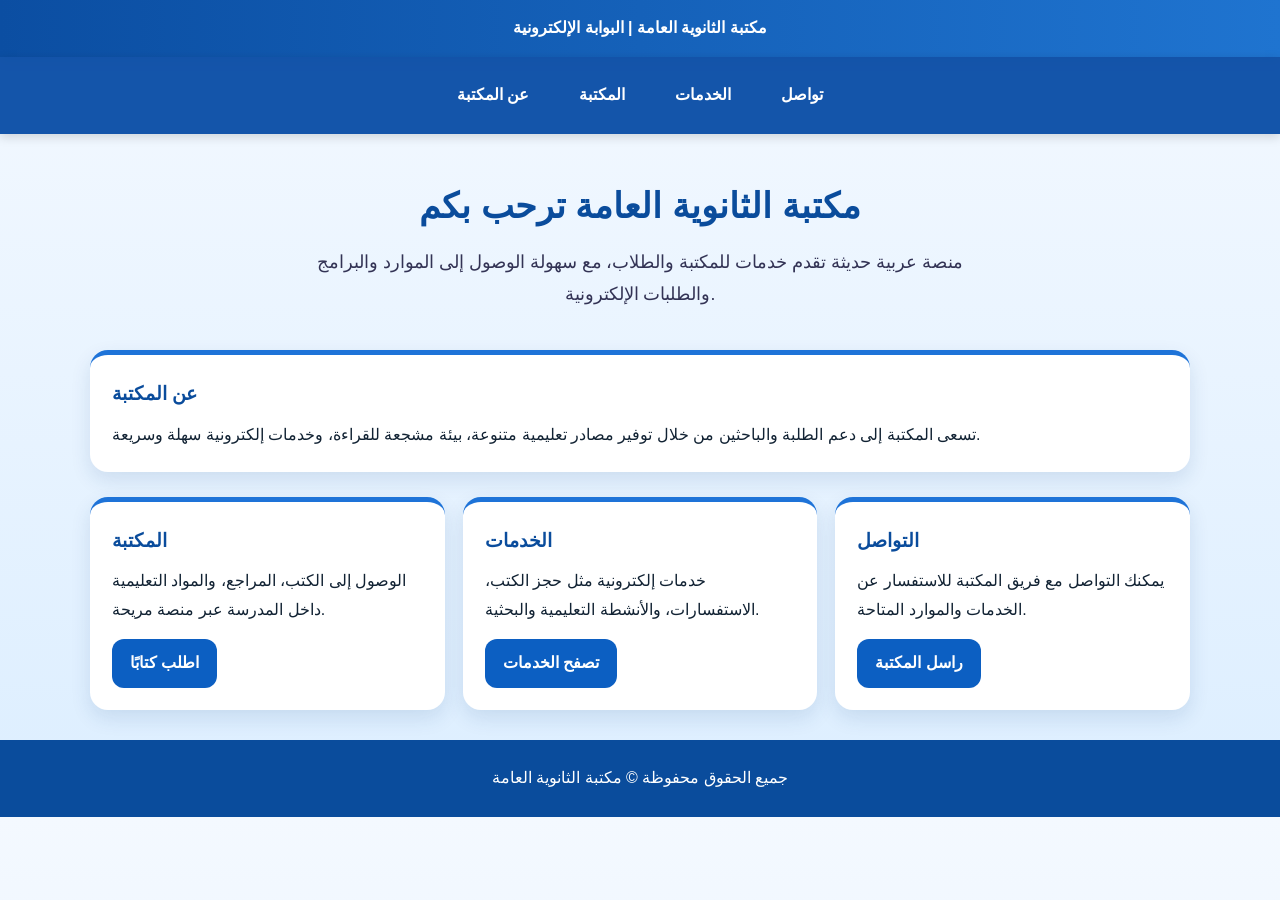
==== index.html @ 4c524dd7 "بدايه الموقع رفع تعديلات جاهزه" ====
<!DOCTYPE html>
<html>

<head>
  <meta charset="UTF-8" />
  <meta name="viewport" content="width=device-width, initial-scale=1.0" />
  <title>مكتبة الثانوية العامة</title>
  <style>
    * {
      box-sizing: border-box;
      margin: 0;
      padding: 0;
      font-family: "Tahoma", sans-serif;
    }

    body {
      background: linear-gradient(to bottom, #f4f9ff, #dceeff);
      color: #123;
      line-height: 1.8;
    }

    .topbar {
      background: linear-gradient(90deg, #0b4ea2, #1f74d0);
      color: white;
      padding: 14px 24px;
      text-align: center;
      font-weight: bold;
      box-shadow: 0 4px 12px rgba(0, 0, 0, 0.15);
    }

    .navbar {
      position: sticky;
      top: 0;
      z-index: 1000;
      background: rgba(9, 76, 166, 0.95);
      display: flex;
      justify-content: center;
      gap: 18px;
      padding: 14px;
      flex-wrap: wrap;
      box-shadow: 0 3px 10px rgba(0, 0, 0, 0.15);
    }

    .navbar a {
      color: white;
      text-decoration: none;
      font-weight: bold;
      padding: 10px 16px;
      border-radius: 10px;
      transition: 0.3s;
    }

    .navbar a:hover {
      background: rgba(255, 255, 255, 0.2);
    }

    .hero {
      text-align: center;
      padding: 40px 20px 20px;
    }

    .hero h1 {
      font-size: 2.2rem;
      color: #0a4c9c;
      margin-bottom: 10px;
    }

    .hero p {
      font-size: 1.1rem;
      color: #335;
      max-width: 700px;
      margin: auto;
    }

    .container {
      width: min(1100px, calc(100% - 30px));
      margin: 20px auto;
    }

    .cards {
      display: grid;
      grid-template-columns: repeat(auto-fit, minmax(240px, 1fr));
      gap: 18px;
      margin-top: 25px;
    }

    .card {
      background: white;
      border-radius: 18px;
      padding: 22px;
      box-shadow: 0 8px 20px rgba(18, 64, 124, 0.12);
      border-top: 5px solid #1e73d8;
    }

    .card h3 {
      color: #0a4c9c;
      margin-bottom: 10px;
    }

    .btn {
      display: inline-block;
      margin-top: 14px;
      background: #0c5fc2;
      color: white;
      padding: 10px 18px;
      border-radius: 12px;
      text-decoration: none;
      font-weight: bold;
    }

    .btn:hover {
      background: #0a4c9c;
    }

    footer {
      text-align: center;
      padding: 24px;
      background: #0a4c9c;
      color: white;
      margin-top: 30px;
    }
  </style>
</head>


<body>
  <div class="topbar">مكتبة الثانوية العامة | البوابة الإلكترونية</div>

  <nav class="navbar">
    <a href="#about">عن المكتبة</a>
    <a href="#library">المكتبة</a>
    <a href="#services">الخدمات</a>
    <a href="#contact">تواصل</a>
  </nav>

  <section class="hero">
    <h1>مكتبة الثانوية العامة ترحب بكم</h1>
    <p>منصة عربية حديثة تقدم خدمات للمكتبة والطلاب، مع سهولة الوصول إلى الموارد والبرامج والطلبات الإلكترونية.</p>
  </section>

  <div class="container">
    <section id="about" class="card">
      <h3>عن المكتبة</h3>
      <p>تسعى المكتبة إلى دعم الطلبة والباحثين من خلال توفير مصادر تعليمية متنوعة، بيئة مشجعة للقراءة، وخدمات إلكترونية سهلة وسريعة.</p>
    </section>

    <div class="cards">
      <section id="library" class="card">
        <h3>المكتبة</h3>
        <p>الوصول إلى الكتب، المراجع، والمواد التعليمية داخل المدرسة عبر منصة مريحة.</p>
        <a href="#contact" class="btn">اطلب كتابًا</a>
      </section>

      <section id="services" class="card">
        <h3>الخدمات</h3>
        <p>خدمات إلكترونية مثل حجز الكتب، الاستفسارات، والأنشطة التعليمية والبحثية.</p>
        <a href="#contact" class="btn">تصفح الخدمات</a>
      </section>

      <section id="contact" class="card">
        <h3>التواصل</h3>
        <p>يمكنك التواصل مع فريق المكتبة للاستفسار عن الخدمات والموارد المتاحة.</p>
        <a href="mailto:library@school.edu.sa" class="btn">راسل المكتبة</a>
      </section>
    </div>
  </div>

  <footer>
    جميع الحقوق محفوظة © مكتبة الثانوية العامة
  </footer>
</body>






</html>
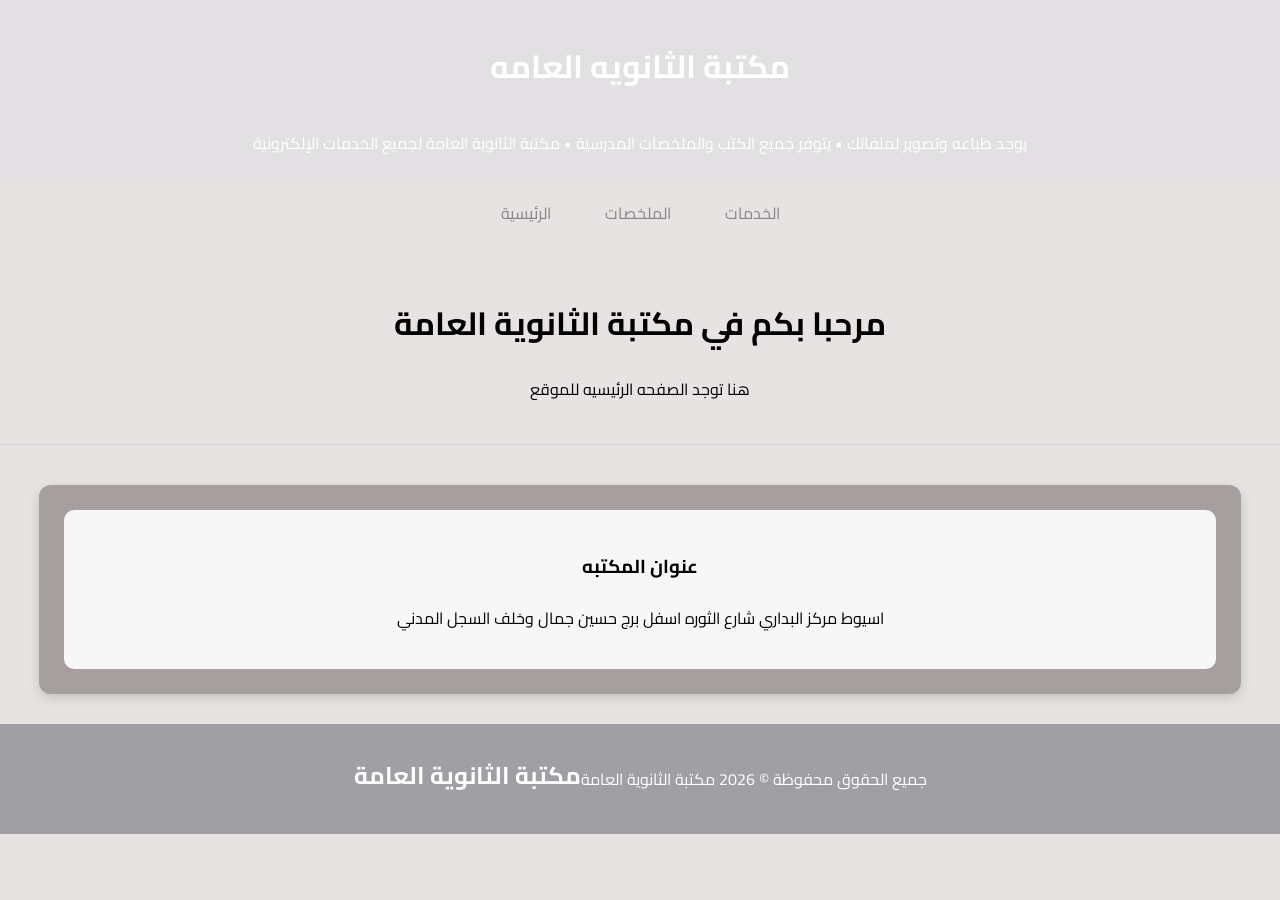
==== commit bfd23d1d: "start the web" ====
--- a/index.html
+++ b/index.html
@@ -1,178 +1,45 @@
 <!DOCTYPE html>
-<html>
+<html lang="ar">
+<head>
+    <meta charset="UTF-8">
+    <title>مكتبة الثانويه العامه</title>
 
-<head>
-  <meta charset="UTF-8" />
-  <meta name="viewport" content="width=device-width, initial-scale=1.0" />
-  <title>مكتبة الثانوية العامة</title>
-  <style>
-    * {
-      box-sizing: border-box;
-      margin: 0;
-      padding: 0;
-      font-family: "Tahoma", sans-serif;
-    }
+    <!-- ستايلي -->
 
-    body {
-      background: linear-gradient(to bottom, #f4f9ff, #dceeff);
-      color: #123;
-      line-height: 1.8;
-    }
+<link rel="stylesheet" href="style.css">
 
-    .topbar {
-      background: linear-gradient(90deg, #0b4ea2, #1f74d0);
-      color: white;
-      padding: 14px 24px;
-      text-align: center;
-      font-weight: bold;
-      box-shadow: 0 4px 12px rgba(0, 0, 0, 0.15);
-    }
+</head>
+<body>
 
-    .navbar {
-      position: sticky;
-      top: 0;
-      z-index: 1000;
-      background: rgba(9, 76, 166, 0.95);
-      display: flex;
-      justify-content: center;
-      gap: 18px;
-      padding: 14px;
-      flex-wrap: wrap;
-      box-shadow: 0 3px 10px rgba(0, 0, 0, 0.15);
-    }
+    <header>
+        <h1>مكتبة الثانويه العامه</h1>
+    <div class="new-bar">
+    <span>
+ يوجد طباعه وتصوير لملفاتك •  يتوفر جميع الكتب والملخصات المدرسية • مكتبة الثانوية العامة لجميع الخدمات الإلكترونية
+    </span>
+</div>
+    </header>
+    <nav>
+        <a href="website.html">الرئيسية</a>
+        <a href="summaries.html">الملخصات</a>
+        <a href="services.html">الخدمات</a>
+    </nav>
+    <h1 style="text-align: center; margin-top: 50px;">مرحبا بكم في مكتبة الثانوية العامة</h1>
+    <p style="text-align: center; margin-top: 20px;">هنا توجد الصفحه الرئيسيه للموقع</p>   
+    <hr style="margin: 40px 0; border: none; border-top: 1px solid #ccc;">  
+    <div class="container">
+        <div class="cards">
+            <div class="card">
+                <h3>عنوان المكتبه</h3>
+                <p>اسيوط مركز البداري شارع الثوره اسفل برج حسين جمال  وخلف السجل المدني </p>
+            </div>
+        </div>
+    </div>
+        <footer>
+            <h3>مكتبة الثانوية العامة</h1>
+            <p>جميع الحقوق محفوظة &copy; 2026 مكتبة الثانوية العامة
+            </p>
 
-    .navbar a {
-      color: white;
-      text-decoration: none;
-      font-weight: bold;
-      padding: 10px 16px;
-      border-radius: 10px;
-      transition: 0.3s;
-    }
-
-    .navbar a:hover {
-      background: rgba(255, 255, 255, 0.2);
-    }
-
-    .hero {
-      text-align: center;
-      padding: 40px 20px 20px;
-    }
-
-    .hero h1 {
-      font-size: 2.2rem;
-      color: #0a4c9c;
-      margin-bottom: 10px;
-    }
-
-    .hero p {
-      font-size: 1.1rem;
-      color: #335;
-      max-width: 700px;
-      margin: auto;
-    }
-
-    .container {
-      width: min(1100px, calc(100% - 30px));
-      margin: 20px auto;
-    }
-
-    .cards {
-      display: grid;
-      grid-template-columns: repeat(auto-fit, minmax(240px, 1fr));
-      gap: 18px;
-      margin-top: 25px;
-    }
-
-    .card {
-      background: white;
-      border-radius: 18px;
-      padding: 22px;
-      box-shadow: 0 8px 20px rgba(18, 64, 124, 0.12);
-      border-top: 5px solid #1e73d8;
-    }
-
-    .card h3 {
-      color: #0a4c9c;
-      margin-bottom: 10px;
-    }
-
-    .btn {
-      display: inline-block;
-      margin-top: 14px;
-      background: #0c5fc2;
-      color: white;
-      padding: 10px 18px;
-      border-radius: 12px;
-      text-decoration: none;
-      font-weight: bold;
-    }
-
-    .btn:hover {
-      background: #0a4c9c;
-    }
-
-    footer {
-      text-align: center;
-      padding: 24px;
-      background: #0a4c9c;
-      color: white;
-      margin-top: 30px;
-    }
-  </style>
-</head>
-
-
-<body>
-  <div class="topbar">مكتبة الثانوية العامة | البوابة الإلكترونية</div>
-
-  <nav class="navbar">
-    <a href="#about">عن المكتبة</a>
-    <a href="#library">المكتبة</a>
-    <a href="#services">الخدمات</a>
-    <a href="#contact">تواصل</a>
-  </nav>
-
-  <section class="hero">
-    <h1>مكتبة الثانوية العامة ترحب بكم</h1>
-    <p>منصة عربية حديثة تقدم خدمات للمكتبة والطلاب، مع سهولة الوصول إلى الموارد والبرامج والطلبات الإلكترونية.</p>
-  </section>
-
-  <div class="container">
-    <section id="about" class="card">
-      <h3>عن المكتبة</h3>
-      <p>تسعى المكتبة إلى دعم الطلبة والباحثين من خلال توفير مصادر تعليمية متنوعة، بيئة مشجعة للقراءة، وخدمات إلكترونية سهلة وسريعة.</p>
-    </section>
-
-    <div class="cards">
-      <section id="library" class="card">
-        <h3>المكتبة</h3>
-        <p>الوصول إلى الكتب، المراجع، والمواد التعليمية داخل المدرسة عبر منصة مريحة.</p>
-        <a href="#contact" class="btn">اطلب كتابًا</a>
-      </section>
-
-      <section id="services" class="card">
-        <h3>الخدمات</h3>
-        <p>خدمات إلكترونية مثل حجز الكتب، الاستفسارات، والأنشطة التعليمية والبحثية.</p>
-        <a href="#contact" class="btn">تصفح الخدمات</a>
-      </section>
-
-      <section id="contact" class="card">
-        <h3>التواصل</h3>
-        <p>يمكنك التواصل مع فريق المكتبة للاستفسار عن الخدمات والموارد المتاحة.</p>
-        <a href="mailto:library@school.edu.sa" class="btn">راسل المكتبة</a>
-      </section>
-    </div>
-  </div>
-
-  <footer>
-    جميع الحقوق محفوظة © مكتبة الثانوية العامة
-  </footer>
+        </footer>    
 </body>
-
-
-
-
-
-
-</html>+</html>
--- a/style.css
+++ b/style.css
@@ -0,0 +1,114 @@
+   
+@import url('https://fonts.googleapis.com/css2?family=Cairo:wght@200..1000&display=swap');
+        nav {
+            text-align: center;
+        }
+
+        body {
+            font-family: cairo, sans-serif;
+            background-color: #e7e3e3;
+            margin: 0;
+            padding: 0;
+          
+        }
+
+
+        header {
+            background-color: #3e53b105;
+            font-family: cairo, sans-serif;
+            color: #fff;
+            padding: 15px;
+            text-align: center;
+            background-image: url(https://scu.eg/storage/2023/04/%D8%B5%D9%88%D8%B1%D8%A9-%D8%A7%D9%84%D9%85%D9%83%D8%AA%D8%A8%D8%A9-%D8%A7%D9%84%D8%B1%D9%82%D9%85%D9%8A%D8%A9.jpeg);
+            
+        }
+
+        .new-bar {
+            background-color: #2e222200;
+            font-family: cairo, sans-serif;
+            overflow: hidden;
+            white-space: nowrap;
+            
+        }
+        .new-bar span {
+            display: inline-block;
+            padding: 10px;
+            animation: scrollnews 40s linear infinite;
+        }
+        @keyframes scrollnews {
+    from {
+        transform: translateX(-100%);
+    }
+    to {
+        transform: translateX(100%);
+    }
+        }
+
+
+        nav a {
+            color: #0606076c;
+            text-decoration: none;
+            text-align: center;
+            display: inline-block;
+            cursor: pointer;
+            background-color: #ffffff00;
+            padding: 15px;
+            margin: 0 10px;
+        }
+        nav a:hover {
+            background-color: #c5c8da;
+            color: #fff;
+        }
+
+        .container {
+    width: 90%;
+    max-width: 1200px;
+    margin: 30px auto;
+    padding: 25px;
+    background-color: #a59f9f;
+    border-radius: 12px;
+    box-shadow: 0 4px 12px rgba(0,0,0,0.15);
+}
+        .cards {
+    display: flex;
+    gap: 20px;
+    flex-wrap: wrap;
+}
+
+.card {
+    flex: 1;
+    min-width: 250px;
+    background: #f7f7f7;
+    border-radius: 10px;
+    padding: 20px;
+    text-align: center;
+    transition: 0.3s;
+}
+
+.card:hover {
+    transform: translateY(-5px);
+    box-shadow: 0 6px 18px rgba(0,0,0,.2);
+    cursor: pointer;
+    color: #3e53b1;
+}
+    footer {
+      text-align: center;
+      padding: 24px;
+      background: #777b80a1;
+      color: white;
+      margin-top: 30px;
+      transition: 0.3s;
+      display: flex;
+      justify-content: center;
+    }
+    
+    footer:hover {
+      cursor: pointer;
+      box-shadow: 0 6px 18px rgba(0,0,0,.2);
+      transform: scale(1.02);
+      filter: brightness(1);
+    }
+    footer h3 {
+      margin: 5px 0 0;
+      font-size: 1.5em;
+    }
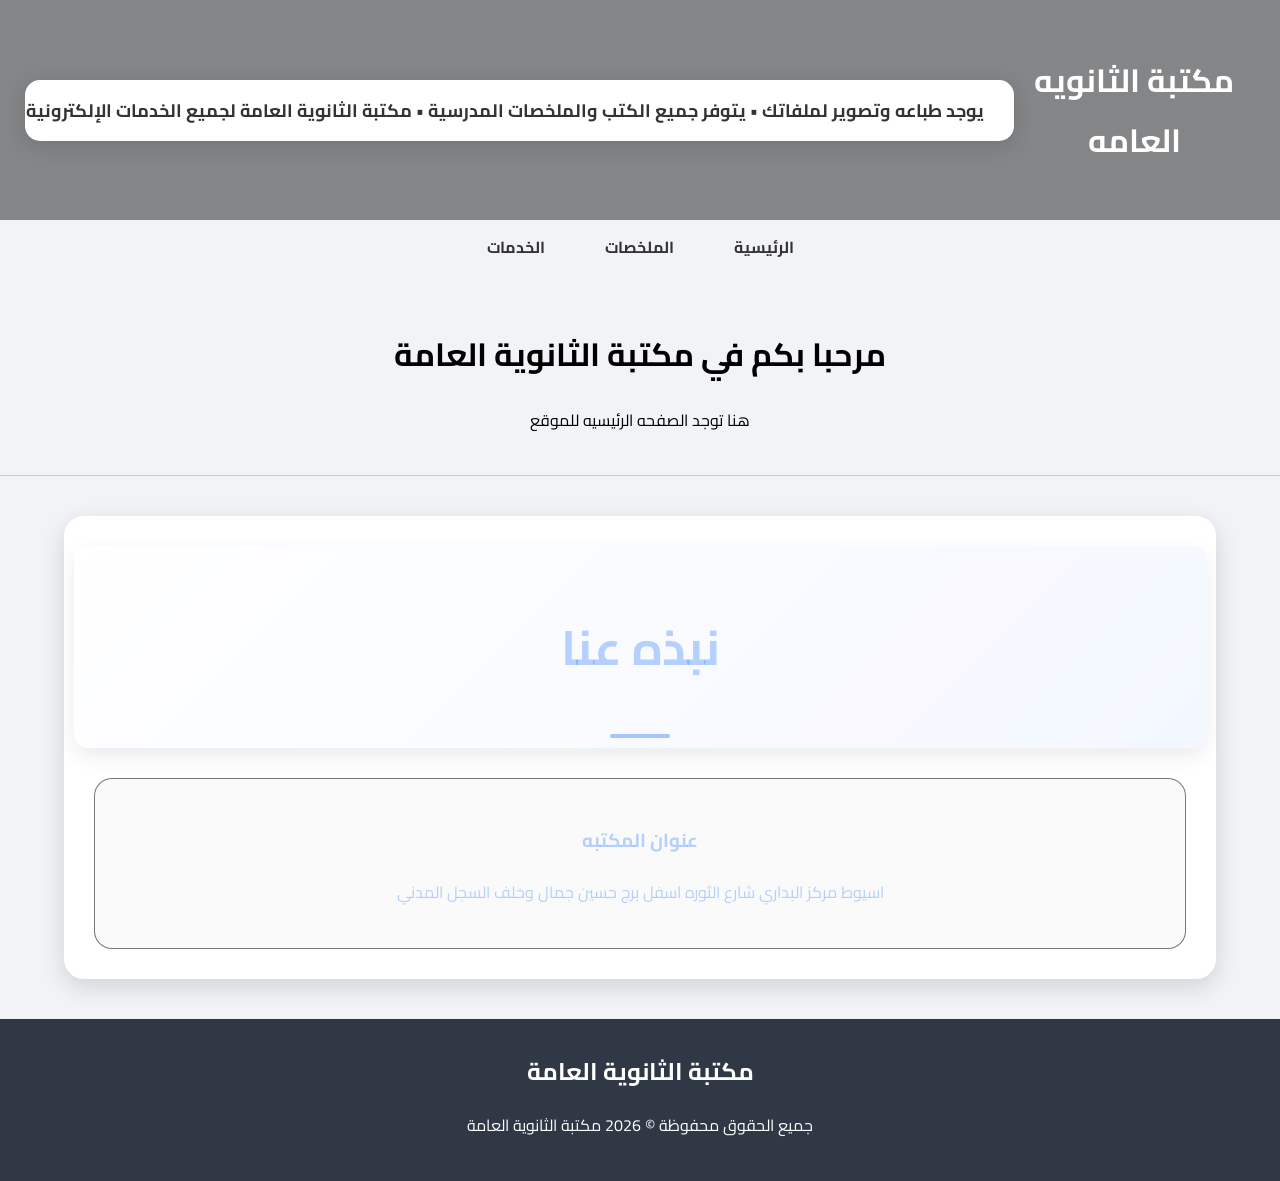
==== commit 89900fc4: "v2" ====
--- a/index.html
+++ b/index.html
@@ -14,7 +14,7 @@
     <header>
         <h1>مكتبة الثانويه العامه</h1>
     <div class="new-bar">
-    <span>
+   <span>
  يوجد طباعه وتصوير لملفاتك •  يتوفر جميع الكتب والملخصات المدرسية • مكتبة الثانوية العامة لجميع الخدمات الإلكترونية
     </span>
 </div>
@@ -28,6 +28,11 @@
     <p style="text-align: center; margin-top: 20px;">هنا توجد الصفحه الرئيسيه للموقع</p>   
     <hr style="margin: 40px 0; border: none; border-top: 1px solid #ccc;">  
     <div class="container">
+    <div class="title">
+
+        <h2>نبذه عنا</h2>
+
+    </div>
         <div class="cards">
             <div class="card">
                 <h3>عنوان المكتبه</h3>
@@ -36,10 +41,10 @@
         </div>
     </div>
         <footer>
-            <h3>مكتبة الثانوية العامة</h1>
+            <h3>مكتبة الثانوية العامة</h3>
             <p>جميع الحقوق محفوظة &copy; 2026 مكتبة الثانوية العامة
             </p>
 
         </footer>    
 </body>
-</html>
+</html>
--- a/style.css
+++ b/style.css
@@ -1,114 +1,308 @@
-   
 @import url('https://fonts.googleapis.com/css2?family=Cairo:wght@200..1000&display=swap');
-        nav {
-            text-align: center;
-        }
-
-        body {
-            font-family: cairo, sans-serif;
-            background-color: #e7e3e3;
-            margin: 0;
-            padding: 0;
-          
-        }
-
-
-        header {
-            background-color: #3e53b105;
-            font-family: cairo, sans-serif;
-            color: #fff;
-            padding: 15px;
-            text-align: center;
-            background-image: url(https://scu.eg/storage/2023/04/%D8%B5%D9%88%D8%B1%D8%A9-%D8%A7%D9%84%D9%85%D9%83%D8%AA%D8%A8%D8%A9-%D8%A7%D9%84%D8%B1%D9%82%D9%85%D9%8A%D8%A9.jpeg);
-            
-        }
-
-        .new-bar {
-            background-color: #2e222200;
-            font-family: cairo, sans-serif;
-            overflow: hidden;
-            white-space: nowrap;
-            
-        }
-        .new-bar span {
-            display: inline-block;
-            padding: 10px;
-            animation: scrollnews 40s linear infinite;
-        }
-        @keyframes scrollnews {
+
+* {
+    box-sizing: border-box;
+}
+
+body {
+    font-family: "Cairo", sans-serif;
+    background: #f1f3f6;
+    margin: 0;
+    padding: 0;
+    direction: rtl;
+}
+
+
+/* HEADER */
+header {
+    min-height: 220px;
+    color: white;
+    padding: 25px;
+    text-align: center;
+
+    background-image:
+    linear-gradient(rgba(0,0,0,.45),rgba(0,0,0,.45)),
+    url("https://scu.eg/storage/2023/04/%D8%B5%D9%88%D8%B1%D8%A9-%D8%A7%D9%84%D9%85%D9%83%D8%AA%D8%A8%D8%A9-%D8%A7%D9%84%D8%B1%D9%82%D9%85%D9%8A%D8%A9.jpeg");
+
+    background-size: cover;
+    background-position: center;
+    display: flex;
+    justify-content: center;
+    align-items: center;
+}
+
+
+/* شريط الأخبار */
+.new-bar {
+    width: 100%;
+    background: white;
+    overflow: hidden;
+    white-space: nowrap;
+    border-radius: 15px;
+    box-shadow: 0 5px 20px #0002;
+    margin: 15px 0;
+}
+
+.new-bar span {
+    display: inline-block;
+    padding: 14px 30px;
+    color: #333;
+    font-size: 18px;
+    font-weight: 700;
+
+    animation: scrollnews 45s linear infinite;
+}
+
+.new-bar:hover span {
+    animation-play-state: paused;
+}
+
+
+@keyframes scrollnews {
+
     from {
         transform: translateX(-100%);
     }
+
     to {
         transform: translateX(100%);
     }
-        }
-
-
-        nav a {
-            color: #0606076c;
-            text-decoration: none;
-            text-align: center;
-            display: inline-block;
-            cursor: pointer;
-            background-color: #ffffff00;
-            padding: 15px;
-            margin: 0 10px;
-        }
-        nav a:hover {
-            background-color: #c5c8da;
-            color: #fff;
-        }
-
-        .container {
+
+}
+
+
+/* NAV */
+nav {
+    display: flex;
+    justify-content: center;
+    flex-wrap: wrap;
+    gap: 10px;
+}
+
+
+nav a {
+
+    color: #333;
+    text-decoration: none;
+
+    padding: 12px 25px;
+
+    border-radius: 15px;
+
+    font-weight: bold;
+
+    transition: .3s;
+
+    position: relative;
+}
+
+
+nav a:hover {
+
+    background: #2e7dff;
+
+    color:white;
+
+    transform: translateY(-4px);
+
+}
+
+
+/* المحتوى */
+.container {
+
     width: 90%;
-    max-width: 1200px;
-    margin: 30px auto;
-    padding: 25px;
-    background-color: #a59f9f;
-    border-radius: 12px;
-    box-shadow: 0 4px 12px rgba(0,0,0,0.15);
-}
-        .cards {
-    display: flex;
-    gap: 20px;
-    flex-wrap: wrap;
-}
+
+    max-width:1200px;
+
+    margin:30px auto;
+
+    padding:30px;
+
+    background:white;
+
+    border-radius:20px;
+
+    box-shadow:0 8px 25px #0002;
+
+}
+
+
+/* الكروت */
+.cards {
+
+    display:grid;
+
+    grid-template-columns:
+    repeat(auto-fit,minmax(250px,1fr));
+
+    gap:25px;
+
+}
+
 
 .card {
-    flex: 1;
-    min-width: 250px;
-    background: #f7f7f7;
-    border-radius: 10px;
-    padding: 20px;
+
+    background:#fafafa;
+    color: #2e7eff56;
+    padding:25px;
+
+    border-radius:18px;
+
+    text-align:center;
+
+    transition:.35s;
+
+    border:1px solid #00000085;
+
+}
+
+
+.card:hover {
+
+    transform:translateY(-8px);
+
+    box-shadow: 0 12px 30px rgba(46, 125, 255, .35);
+
+    background: linear-gradient(135deg, #2e7eff56, #5a8eff57);
+
+    color:#fcf7f7;
+
+}
+
+.card:hover::after {
+
+    background: #fff;
+
+    width: 140px;
+
+}
+
+/* FOOTER */
+
+footer {
+
+    margin-top:40px;
+
+    padding:25px;
+
+    background:#303846;
+
+    color:white;
+
+    text-align:center;
+
+    transition:.3s;
+
+}
+
+
+footer:hover {
+
+    background:#2e7dff;
+
+}
+
+
+footer h3 {
+
+    margin:5px;
+
+    font-size:24px;
+
+}
+
+
+
+/* الموبايل */
+
+@media(max-width:600px){
+
+    header {
+
+        min-height:170px;
+
+    }
+
+
+    nav a {
+
+        width:90%;
+
+    }
+
+
+    .container {
+
+        width:95%;
+
+        padding:15px;
+
+    }
+
+
+    .new-bar span {
+
+        font-size:15px;
+
+    }
+
+}
+
+.container .title {
+    display: block;
+    position: relative;
+
+    width: calc(100% + 40px);
+    margin: 0 -20px 30px;
+
     text-align: center;
-    transition: 0.3s;
-}
-
-.card:hover {
-    transform: translateY(-5px);
-    box-shadow: 0 6px 18px rgba(0,0,0,.2);
+    padding: 16px 30px;
+
+    font-family: "Cairo", sans-serif;
+    font-size: 32px;
+    font-weight: 800;
+
+    color: #2e7eff56;
+
+    background: linear-gradient(135deg, #ffffff, #f3f7ff);
+    border-radius: 14px;
+
+    box-shadow: 0 8px 20px rgba(0, 0, 0, .08);
+
+    transition: all .35s ease;
     cursor: pointer;
-    color: #3e53b1;
-}
-    footer {
-      text-align: center;
-      padding: 24px;
-      background: #777b80a1;
-      color: white;
-      margin-top: 30px;
-      transition: 0.3s;
-      display: flex;
-      justify-content: center;
-    }
-    
-    footer:hover {
-      cursor: pointer;
-      box-shadow: 0 6px 18px rgba(0,0,0,.2);
-      transform: scale(1.02);
-      filter: brightness(1);
-    }
-    footer h3 {
-      margin: 5px 0 0;
-      font-size: 1.5em;
-    }+}
+
+/* الخط السفلي */
+.container .title::after {
+    content: "";
+    position: absolute;
+    bottom: 10px;
+    left: 50%;
+    transform: translateX(-50%);
+
+    width: 60px;
+    height: 4px;
+
+    background: #2e7eff69;
+    border-radius: 50px;
+
+    transition: .35s ease;
+}
+
+/* Hover */
+.container .title:hover {
+    width: calc(100% + 60px);
+    margin: 0 -30px 30px;
+
+    background: linear-gradient(135deg, #2e7eff56, #5a8eff57);
+    color: #fff;
+
+    box-shadow: 0 12px 30px rgba(46, 125, 255, .35);
+}
+
+.container .title:hover::after {
+    width: 140px;
+    background: #fff;
+}
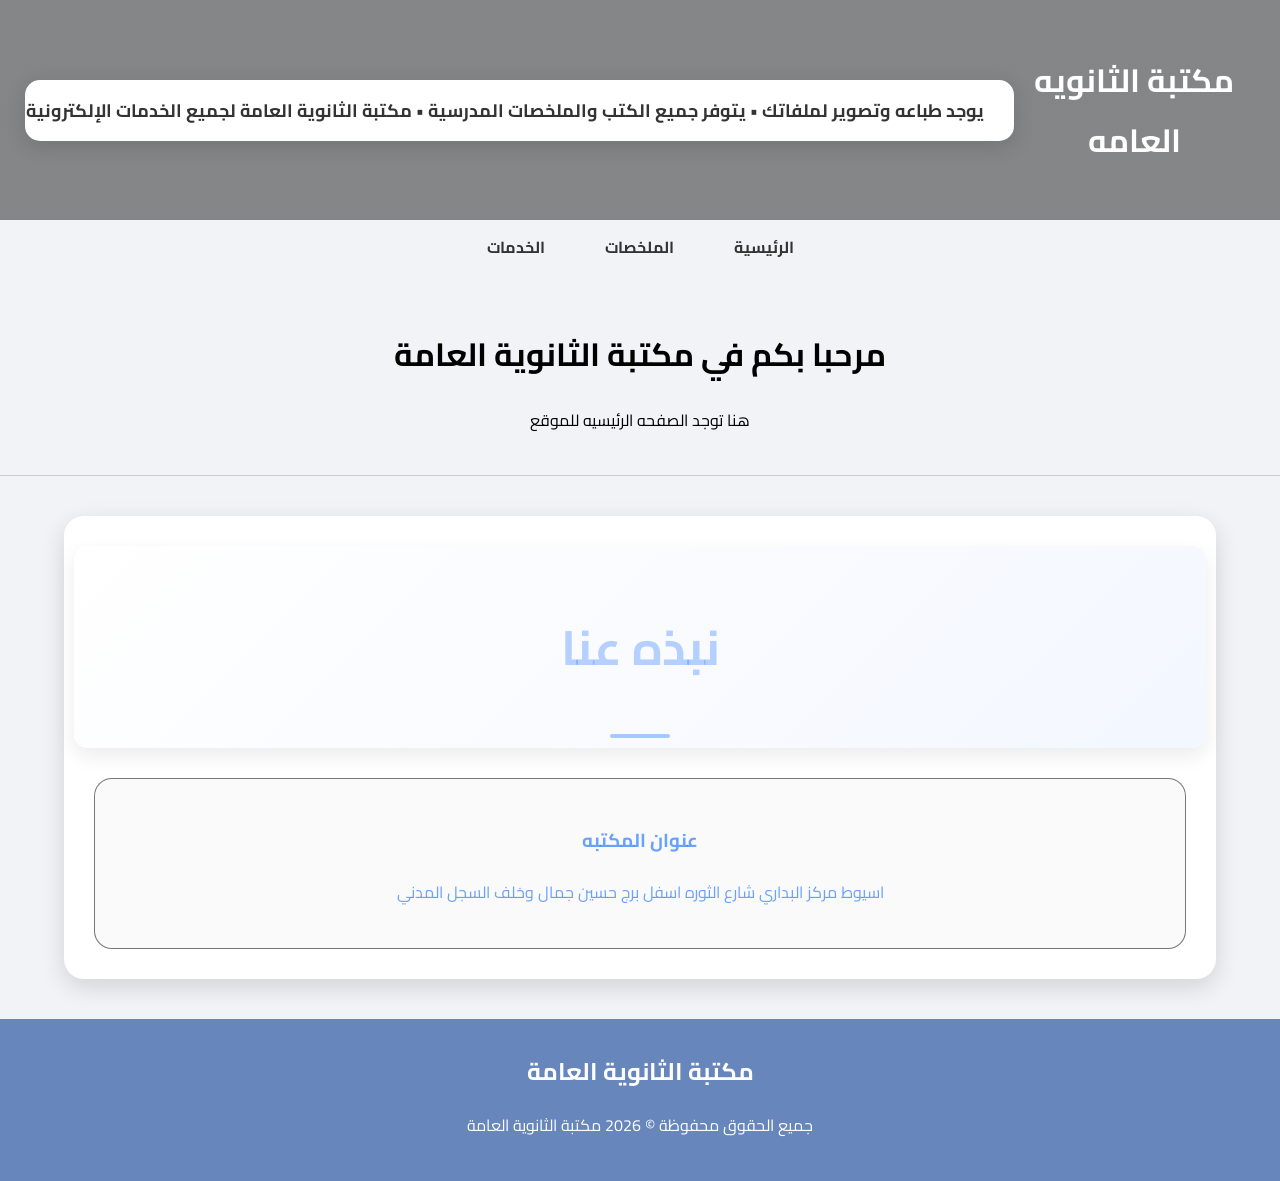
==== commit 292fef9a: "Enhance index.html with viewport meta tag Added viewport meta tag for responsive design." ====
--- a/index.html
+++ b/index.html
@@ -2,6 +2,7 @@
 <html lang="ar">
 <head>
     <meta charset="UTF-8">
+    <meta name="viewport" content="width=device-width, initial-scale=1.0">
     <title>مكتبة الثانويه العامه</title>
 
     <!-- ستايلي -->
@@ -20,7 +21,7 @@
 </div>
     </header>
     <nav>
-        <a href="website.html">الرئيسية</a>
+        <a href="index.html">الرئيسية</a>
         <a href="summaries.html">الملخصات</a>
         <a href="services.html">الخدمات</a>
     </nav>
@@ -47,4 +48,4 @@
 
         </footer>    
 </body>
-</html>+</html>
--- a/style.css
+++ b/style.css
@@ -144,9 +144,9 @@
 .card {
 
     background:#fafafa;
-    color: #2e7eff56;
+    color: #2e7effb7;
     padding:25px;
-
+ 
     border-radius:18px;
 
     text-align:center;
@@ -186,7 +186,7 @@
 
     padding:25px;
 
-    background:#303846;
+    background:#6786bb;
 
     color:white;
 
@@ -199,8 +199,8 @@
 
 footer:hover {
 
-    background:#2e7dff;
-
+    background: linear-gradient(135deg, #2e7effc5, #5a8eff57);
+    box-shadow: 0 12px 30px rgba(46, 125, 255, .35);
 }
 
 
@@ -305,4 +305,4 @@
 .container .title:hover::after {
     width: 140px;
     background: #fff;
-}+}
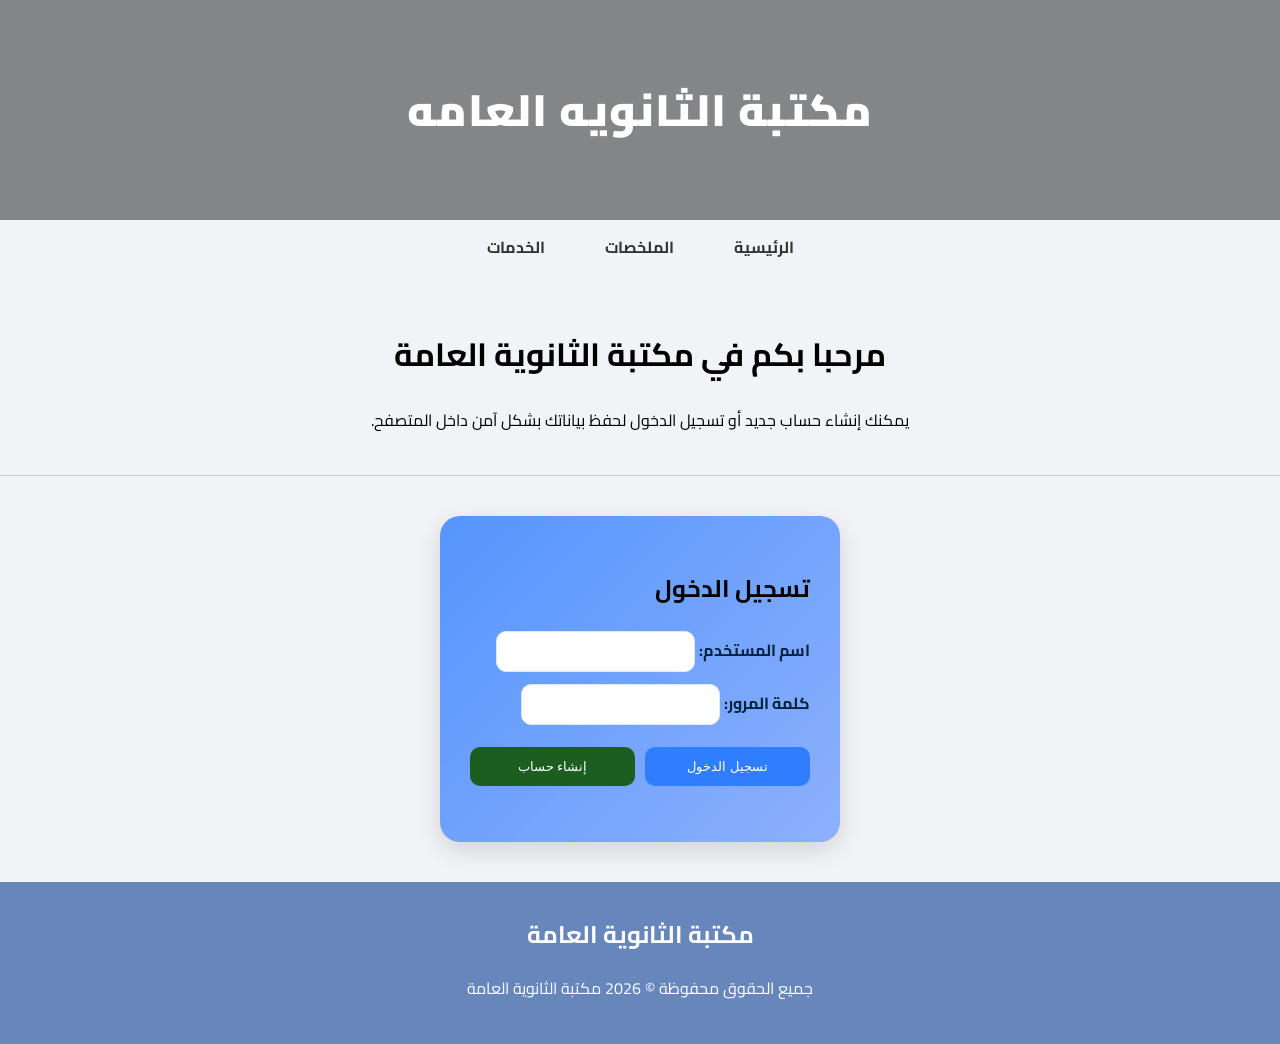
==== commit cd35c000: "V3 NEW UPDATE!!!" ====
--- a/index.html
+++ b/index.html
@@ -2,7 +2,6 @@
 <html lang="ar">
 <head>
     <meta charset="UTF-8">
-    <meta name="viewport" content="width=device-width, initial-scale=1.0">
     <title>مكتبة الثانويه العامه</title>
 
     <!-- ستايلي -->
@@ -24,7 +23,9 @@
         <a href="index.html">الرئيسية</a>
         <a href="summaries.html">الملخصات</a>
         <a href="services.html">الخدمات</a>
+        <a href="#" id="logoutLink">الخروج</a>
     </nav>
+    <p id="userBadge" style="text-align: center; margin-top: 10px; color: #0d47a1; font-weight: bold;"></p>
     <h1 style="text-align: center; margin-top: 50px;">مرحبا بكم في مكتبة الثانوية العامة</h1>
     <p style="text-align: center; margin-top: 20px;">هنا توجد الصفحه الرئيسيه للموقع</p>   
     <hr style="margin: 40px 0; border: none; border-top: 1px solid #ccc;">  
@@ -47,5 +48,6 @@
             </p>
 
         </footer>    
+    <script src="script.js"></script>
 </body>
-</html>
+</html>
--- a/style.css
+++ b/style.css
@@ -11,6 +11,8 @@
     padding: 0;
     direction: rtl;
 }
+
+/* Palette: primary(#2e7eff), secondary(#5a8eff), accent(#ffb86b), muted(#f3f6fb) */
 
 
 /* HEADER */
@@ -99,7 +101,7 @@
 
 nav a:hover {
 
-    background: #2e7dff;
+    background: linear-gradient(135deg, #2e7effb2, #5a8eff9c);
 
     color:white;
 
@@ -306,3 +308,88 @@
     width: 140px;
     background: #fff;
 }
+
+
+
+.login-platform {
+    width: 100%;
+    max-width: 400px;
+    margin: 0 auto;
+    padding: 30px;
+    background: linear-gradient(135deg, #2e7effcc, #5a8effa9);
+    border-radius: 20px;
+    box-shadow: 0 8px 25px #0002;
+    display: flex;
+    flex-direction: column;
+
+}
+
+/* header overlay & responsive text */
+header .brand {
+    text-align: center;
+}
+
+header h1 {
+    margin: 0;
+    font-size: 36px;
+    font-weight: 900;
+    letter-spacing: 1px;
+}
+
+header p.lead {
+    margin: 8px 0 0;
+    font-size: 16px;
+    opacity: .9;
+}
+
+/* button styles used site-wide */
+.btn{
+    display:inline-block;
+    background:linear-gradient(135deg,#2e7eff,#5a8eff);
+    color:#fff;
+    padding:10px 18px;
+    border-radius:12px;
+    text-decoration:none;
+    font-weight:700;
+    box-shadow:0 8px 20px rgba(46,125,255,.18);
+    transition:transform .18s, box-shadow .18s;
+}
+.btn:hover{transform:translateY(-3px);box-shadow:0 18px 40px rgba(46,125,255,.22)}
+
+/* utility: subtle card header and meta */
+.card .meta{font-size:13px;color:#6b7aa6;margin-bottom:10px}
+.card h3{margin:6px 0 12px;font-size:20px}
+.card p{color:#16325a;opacity:.9}
+
+/* refined footer layout */
+footer .cols{display:flex;gap:20px;flex-wrap:wrap;justify-content:center}
+footer .cols div{flex:1;min-width:180px}
+
+
+/* Additional breakpoints for better responsiveness */
+@media (max-width:900px){
+    .container{padding:20px}
+    header h1{font-size:30px}
+    .cards{gap:18px}
+}
+
+@media (min-width:1201px){
+    .container{padding:40px}
+    header h1{font-size:44px}
+}
+
+/* Forms inside login platform */
+.login-platform label{font-weight:700;color:#02213f;margin-bottom:6px}
+.login-platform input,
+.login-platform select,
+.login-platform textarea{
+    padding:12px 14px;border-radius:10px;border:1px solid #dfe8fb;background:#fff;outline:none;margin-bottom:12px
+}
+.login-platform input:focus{box-shadow:0 8px 20px rgba(46,125,255,.08);border-color:#2e7eff}
+
+/* small helpers */
+.muted{color:#6b7aa6;font-size:13px}
+.accent{color:#ffb86b}
+
+/* final polish: smoother transitions */
+*{transition: background .18s, color .18s, border-color .18s}
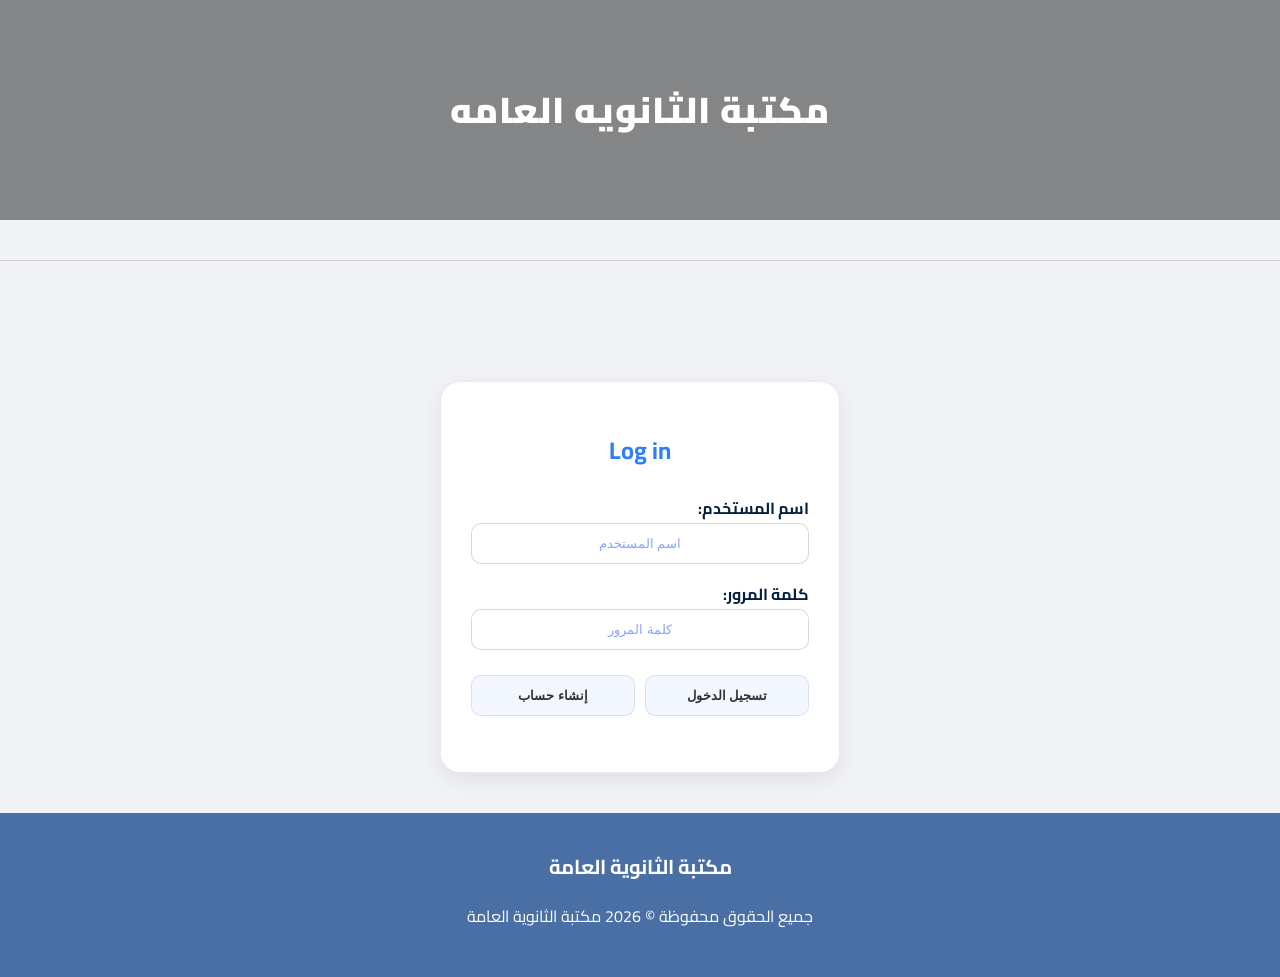
==== commit 849915ef: "v3.2" ====
--- a/index.html
+++ b/index.html
@@ -13,18 +13,20 @@
 
     <header>
         <h1>مكتبة الثانويه العامه</h1>
+        
     <div class="new-bar">
    <span>
  يوجد طباعه وتصوير لملفاتك •  يتوفر جميع الكتب والملخصات المدرسية • مكتبة الثانوية العامة لجميع الخدمات الإلكترونية
     </span>
 </div>
-    </header>
-    <nav>
+<nav>
         <a href="index.html">الرئيسية</a>
         <a href="summaries.html">الملخصات</a>
         <a href="services.html">الخدمات</a>
         <a href="#" id="logoutLink">الخروج</a>
     </nav>
+    </header>
+    
     <p id="userBadge" style="text-align: center; margin-top: 10px; color: #0d47a1; font-weight: bold;"></p>
     <h1 style="text-align: center; margin-top: 50px;">مرحبا بكم في مكتبة الثانوية العامة</h1>
     <p style="text-align: center; margin-top: 20px;">هنا توجد الصفحه الرئيسيه للموقع</p>   
@@ -40,8 +42,54 @@
                 <h3>عنوان المكتبه</h3>
                 <p>اسيوط مركز البداري شارع الثوره اسفل برج حسين جمال  وخلف السجل المدني </p>
             </div>
+            <div class="card">
+                <h3>ساعات العمل</h3>
+                <p>ساعات العمل من الساعة 8 صباحاً حتى الساعة 8 مساءً</p>
+            </div>
+            <div class="card">
+                <h3>من نحن</h3>
+                <p>مكتبه الثانويه العامه تقدم خدماتها الالكترونيه المميزه لجميع الطلاب والمدارس و توجد جميع الادوات المدرسيه للطلاب ونقدم نفسنا كمتبه مميزه وفريدة</p>
+            </div>
         </div>
     </div>
+
+    <div class="container">
+    <div class="title"
+    <h2>التواصـل</h2>
+    </div>
+    <div class="title">
+        <h2>ارقام الهواتف المعتمدة</h2>
+    
+    <div class="cards">
+        
+
+
+
+
+
+            <div class="card">
+                <h3>مدير المكتبة</h3>
+                <h4>جلال عريبي</h4>
+                <p>01096077770</p>
+            </div>
+            <div class="card">
+                <h3></h3>
+                <h4>يوســف</h4>
+                <p>01055028595</p>
+            </div>
+            <div class="card">
+                
+                <h3>مبرمج الموقع</h3>
+                <h4>خالد جلال</h4>
+                <p>01551098771</p>
+            </div>
+        </div> 
+    </div>
+ </div>
+
+
+
+
         <footer>
             <h3>مكتبة الثانوية العامة</h3>
             <p>جميع الحقوق محفوظة &copy; 2026 مكتبة الثانوية العامة
--- a/style.css
+++ b/style.css
@@ -1,6 +1,7 @@
 @import url('https://fonts.googleapis.com/css2?family=Cairo:wght@200..1000&display=swap');
 
-* {
+/* منع أي تأثيرات حركة عامة تسبب تهنيج أو تداخل */
+*, *::before, *::after {
     box-sizing: border-box;
 }
 
@@ -10,10 +11,11 @@
     margin: 0;
     padding: 0;
     direction: rtl;
-}
-
-/* Palette: primary(#2e7eff), secondary(#5a8eff), accent(#ffb86b), muted(#f3f6fb) */
-
+    color: #333;
+    min-height: 100vh;
+    display: flex;
+    flex-direction: column;
+}
 
 /* HEADER */
 header {
@@ -21,375 +23,280 @@
     color: white;
     padding: 25px;
     text-align: center;
-
-    background-image:
-    linear-gradient(rgba(0,0,0,.45),rgba(0,0,0,.45)),
-    url("https://scu.eg/storage/2023/04/%D8%B5%D9%88%D8%B1%D8%A9-%D8%A7%D9%84%D9%85%D9%83%D8%AA%D8%A8%D8%A9-%D8%A7%D9%84%D8%B1%D9%82%D9%85%D9%8A%D8%A9.jpeg");
-
+    background-image: linear-gradient(rgba(0,0,0,.45), rgba(0,0,0,.45)), url("https://scu.eg/storage/2023/04/%D8%B5%D9%88%D8%B1%D8%A9-%D8%A7%D9%84%D9%85%D9%83%D8%AA%D8%A8%D8%A9-%D8%A7%D9%84%D8%B1%D9%82%D9%85%D9%8A%D8%A9.jpeg");
     background-size: cover;
     background-position: center;
     display: flex;
+    flex-direction: column;
     justify-content: center;
     align-items: center;
 }
 
+header h1 {
+    margin: 0;
+    font-size: 36px;
+    font-weight: 900;
+    letter-spacing: 1px;
+}
+
+header p.lead {
+    margin: 8px 0 0;
+    font-size: 16px;
+    opacity: .9;
+}
 
 /* شريط الأخبار */
 .new-bar {
     width: 100%;
-    background: white;
     overflow: hidden;
     white-space: nowrap;
-    border-radius: 15px;
-    box-shadow: 0 5px 20px #0002;
     margin: 15px 0;
+    color: whitesmoke;
 }
 
 .new-bar span {
     display: inline-block;
     padding: 14px 30px;
-    color: #333;
+    color: #f8f8f8;
     font-size: 18px;
     font-weight: 700;
-
     animation: scrollnews 45s linear infinite;
 }
 
-.new-bar:hover span {
-    animation-play-state: paused;
-}
 
 
 @keyframes scrollnews {
-
-    from {
-        transform: translateX(-100%);
-    }
-
-    to {
-        transform: translateX(100%);
-    }
-
-}
-
-
-/* NAV */
+    from { transform: translateX(-100%); }
+    to { transform: translateX(100%); }
+}
+
+/* NAV - تم تثبيت الأبعاد والمقاسات لمنع الحركة */
 nav {
     display: flex;
     justify-content: center;
     flex-wrap: wrap;
-    gap: 10px;
-}
-
+    gap: 12px;
+    margin: 20px auto;
+    max-width: 1200px;
+    padding: 0 15px;
+   
+    border-radius: 15px;
+
+}
 
 nav a {
-
-    color: #333;
+    color: #ffffff;
     text-decoration: none;
-
-    padding: 12px 25px;
-
-    border-radius: 15px;
-
+    padding: 10px 22px;
+    border-radius: 12px;
     font-weight: bold;
-
-    transition: .3s;
-
+    background: #ffffff00;
+    border: 3px solid rgba(255, 253, 253, 0.459);
+    box-shadow: 0 4px 10px rgba(0,0,0,0.03);
+    transition: background 0.2s ease, color 0.2s ease, box-shadow 0.2s ease;
+}
+
+nav a:hover {
+    background: linear-gradient(135deg, #2e7eff, #5a8eff);
+    color: white;
+    box-shadow: 0 6px 15px rgba(46, 125, 255, 0.25);
+}
+
+/* المحتوى الرئيسي */
+.main-wrapper {
+    flex: 1; /* يضمن دفع الفوتر للأسفل دائماً وعدم تعليقه */
+}
+
+.container {
+    width: 90%;
+    max-width: 1200px;
+    margin: 30px auto;
+    padding: 30px;
+    background: white;
+    border-radius: 20px;
+    box-shadow: 0 8px 25px rgba(0,0,0,0.05);
+}
+
+/* العناوين الداخلية بدون تمدد مزعج يغير حجم الصفحة */
+.container .title {
     position: relative;
-}
-
-
-nav a:hover {
-
-    background: linear-gradient(135deg, #2e7effb2, #5a8eff9c);
-
-    color:white;
-
-    transform: translateY(-4px);
-
-}
-
-
-/* المحتوى */
-.container {
-
-    width: 90%;
-
-    max-width:1200px;
-
-    margin:30px auto;
-
-    padding:30px;
-
-    background:white;
-
-    border-radius:20px;
-
-    box-shadow:0 8px 25px #0002;
-
-}
-
-
-/* الكروت */
-.cards {
-
-    display:grid;
-
-    grid-template-columns:
-    repeat(auto-fit,minmax(250px,1fr));
-
-    gap:25px;
-
-}
-
-
-.card {
-
-    background:#fafafa;
-    color: #2e7effb7;
-    padding:25px;
- 
-    border-radius:18px;
-
-    text-align:center;
-
-    transition:.35s;
-
-    border:1px solid #00000085;
-
-}
-
-
-.card:hover {
-
-    transform:translateY(-8px);
-
-    box-shadow: 0 12px 30px rgba(46, 125, 255, .35);
-
-    background: linear-gradient(135deg, #2e7eff56, #5a8eff57);
-
-    color:#fcf7f7;
-
-}
-
-.card:hover::after {
-
-    background: #fff;
-
-    width: 140px;
-
-}
-
-/* FOOTER */
-
-footer {
-
-    margin-top:40px;
-
-    padding:25px;
-
-    background:#6786bb;
-
-    color:white;
-
-    text-align:center;
-
-    transition:.3s;
-
-}
-
-
-footer:hover {
-
-    background: linear-gradient(135deg, #2e7effc5, #5a8eff57);
-    box-shadow: 0 12px 30px rgba(46, 125, 255, .35);
-}
-
-
-footer h3 {
-
-    margin:5px;
-
-    font-size:24px;
-
-}
-
-
-
-/* الموبايل */
-
-@media(max-width:600px){
-
-    header {
-
-        min-height:170px;
-
-    }
-
-
-    nav a {
-
-        width:90%;
-
-    }
-
-
-    .container {
-
-        width:95%;
-
-        padding:15px;
-
-    }
-
-
-    .new-bar span {
-
-        font-size:15px;
-
-    }
-
-}
-
-.container .title {
-    display: block;
-    position: relative;
-
-    width: calc(100% + 40px);
-    margin: 0 -20px 30px;
-
+    width: 100%;
+    margin: 0 0 30px 0;
     text-align: center;
     padding: 16px 30px;
-
-    font-family: "Cairo", sans-serif;
     font-size: 32px;
     font-weight: 800;
-
-    color: #2e7eff56;
-
+    color: #2e7eff;
     background: linear-gradient(135deg, #ffffff, #f3f7ff);
     border-radius: 14px;
-
-    box-shadow: 0 8px 20px rgba(0, 0, 0, .08);
-
-    transition: all .35s ease;
-    cursor: pointer;
-}
-
-/* الخط السفلي */
+    box-shadow: 0 8px 20px rgba(0, 0, 0, .05);
+}
+
 .container .title::after {
     content: "";
     position: absolute;
     bottom: 10px;
     left: 50%;
     transform: translateX(-50%);
-
     width: 60px;
     height: 4px;
-
     background: #2e7eff69;
     border-radius: 50px;
-
-    transition: .35s ease;
-}
-
-/* Hover */
-.container .title:hover {
-    width: calc(100% + 60px);
-    margin: 0 -30px 30px;
-
-    background: linear-gradient(135deg, #2e7eff56, #5a8eff57);
+    transition: width 0.3s ease;
+}
+
+.container .title:hover::after {
+    width: 100px;
+}
+
+/* الكروت */
+.cards {
+    display: grid;
+    grid-template-columns: repeat(auto-fit, minmax(250px, 1fr));
+    gap: 25px;
+}
+
+.card {
+    background: #fafafa;
+    color: #2e7eff;
+    padding: 25px;
+    border-radius: 18px;
+    text-align: center;
+    border: 1px solid rgba(0, 0, 0, 0.08);
+    transition: transform 0.2s ease, box-shadow 0.2s ease, background 0.2s ease, color 0.2s ease;
+}
+
+.card:hover {
+    transform: translateY(-5px);
+    box-shadow: 0 10px 25px rgba(46, 125, 255, 0.2);
+    background: linear-gradient(135deg, #2e7eff, #5a8eff);
     color: #fff;
-
-    box-shadow: 0 12px 30px rgba(46, 125, 255, .35);
-}
-
-.container .title:hover::after {
-    width: 140px;
+}
+
+.card .meta { font-size: 13px; color: #6b7aa6; margin-bottom: 10px; }
+.card h3 { margin: 6px 0 12px; font-size: 20px; }
+.card p { color: #16325a; opacity: .9; }
+.card:hover p, .card:hover .meta { color: #fff; }
+
+/* منصة تسجيل الدخول بحجم ثابت ومستقر */
+.login-platform {
+    width: 100%;
+    max-width: 400px;
+    margin: 40px auto;
+    padding: 30px;
+    background: #ffffff;
+    border-radius: 20px;
+    box-shadow: 0 8px 25px rgba(0,0,0,0.08);
+    display: flex;
+    flex-direction: column;
+    border: 1px solid rgba(0, 0, 0, 0.08);
+}
+
+.login-platform h1 {
+    color: #2e7eff;
+    text-align: center;
+    font-size: 24px;
+    margin-bottom: 20px;
+}
+
+.login-platform label {
+    font-weight: 700;
+    color: #02213f;
+    margin-bottom: 6px;
+}
+
+#username, #password {
+    width: 100%;
+    padding: 12px;
+    border-radius: 10px;
+    border: 1px solid rgba(0, 0, 0, 0.15);
+    margin-bottom: 15px;
+    text-align: center;
     background: #fff;
-}
-
-
-
-.login-platform {
-    width: 100%;
-    max-width: 400px;
+    outline: none;
+}
+
+#username:focus, #password:focus {
+    border-color: #2e7eff;
+    box-shadow: 0 0 0 3px rgba(46, 125, 255, 0.15);
+}
+
+#username::placeholder, #password::placeholder {
+    color: #87a4fc;
+    opacity: 1;
+}
+
+.login-buttons {
+    display: flex;
+    gap: 10px;
+}
+
+#signupButton, #loginButton {
+    background: #f3f7ff;
+    color: #333;
+    border: 1px solid rgba(0, 0, 0, 0.1);
+    border-radius: 10px;
+    padding: 12px;
+    cursor: pointer;
+    flex: 1;
+    font-weight: 700;
+    transition: background 0.2s, color 0.2s;
+}
+
+#signupButton:hover, #loginButton:hover {
+    background: #2e7eff;
+    color: #fff;
+}
+
+/* الأزرار العامة */
+.btn {
+    display: inline-block;
+    background: linear-gradient(135deg,#2e7eff,#5a8eff);
+    color: #fff;
+    padding: 10px 18px;
+    border-radius: 12px;
+    text-decoration: none;
+    font-weight: 700;
+    box-shadow: 0 4px 15px rgba(46, 125, 255, 0.2);
+}
+
+.btn:hover {
+    transform: translateY(-2px);
+}
+
+/* FOOTER - تم إزالة الـ fixed لضمان عدم تعليقه فوق المحتوى واستقراره بالأسفل */
+footer {
+    margin-top: auto;
+    padding: 30px 20px;
+    background: #4a6fa5;
+    color: white;
+    text-align: center;
+    width: 100%;
+}
+
+footer .cols {
+    display: flex;
+    gap: 20px;
+    flex-wrap: wrap;
+    justify-content: center;
+    max-width: 1200px;
     margin: 0 auto;
-    padding: 30px;
-    background: linear-gradient(135deg, #2e7effcc, #5a8effa9);
-    border-radius: 20px;
-    box-shadow: 0 8px 25px #0002;
-    display: flex;
-    flex-direction: column;
-
-}
-
-/* header overlay & responsive text */
-header .brand {
-    text-align: center;
-}
-
-header h1 {
-    margin: 0;
-    font-size: 36px;
-    font-weight: 900;
-    letter-spacing: 1px;
-}
-
-header p.lead {
-    margin: 8px 0 0;
-    font-size: 16px;
-    opacity: .9;
-}
-
-/* button styles used site-wide */
-.btn{
-    display:inline-block;
-    background:linear-gradient(135deg,#2e7eff,#5a8eff);
-    color:#fff;
-    padding:10px 18px;
-    border-radius:12px;
-    text-decoration:none;
-    font-weight:700;
-    box-shadow:0 8px 20px rgba(46,125,255,.18);
-    transition:transform .18s, box-shadow .18s;
-}
-.btn:hover{transform:translateY(-3px);box-shadow:0 18px 40px rgba(46,125,255,.22)}
-
-/* utility: subtle card header and meta */
-.card .meta{font-size:13px;color:#6b7aa6;margin-bottom:10px}
-.card h3{margin:6px 0 12px;font-size:20px}
-.card p{color:#16325a;opacity:.9}
-
-/* refined footer layout */
-footer .cols{display:flex;gap:20px;flex-wrap:wrap;justify-content:center}
-footer .cols div{flex:1;min-width:180px}
-
-
-/* Additional breakpoints for better responsiveness */
-@media (max-width:900px){
-    .container{padding:20px}
-    header h1{font-size:30px}
-    .cards{gap:18px}
-}
-
-@media (min-width:1201px){
-    .container{padding:40px}
-    header h1{font-size:44px}
-}
-
-/* Forms inside login platform */
-.login-platform label{font-weight:700;color:#02213f;margin-bottom:6px}
-.login-platform input,
-.login-platform select,
-.login-platform textarea{
-    padding:12px 14px;border-radius:10px;border:1px solid #dfe8fb;background:#fff;outline:none;margin-bottom:12px
-}
-.login-platform input:focus{box-shadow:0 8px 20px rgba(46,125,255,.08);border-color:#2e7eff}
-
-/* small helpers */
-.muted{color:#6b7aa6;font-size:13px}
-.accent{color:#ffb86b}
-
-/* final polish: smoother transitions */
-*{transition: background .18s, color .18s, border-color .18s}+}
+
+footer .cols div {
+    flex: 1;
+    min-width: 180px;
+}
+
+footer h3 {
+    margin: 5px 0 15px 0;
+    font-size: 20px;
+}
+
+/* التجاوب */
+@media(max-width: 600px) {
+    header { min-height: 170px; }
+    nav a { width: 100%; text-align: center; }
+    .container { width: 95%; padding: 15px; }
+    .login-platform { width: 90%; padding: 20px; }
+}
